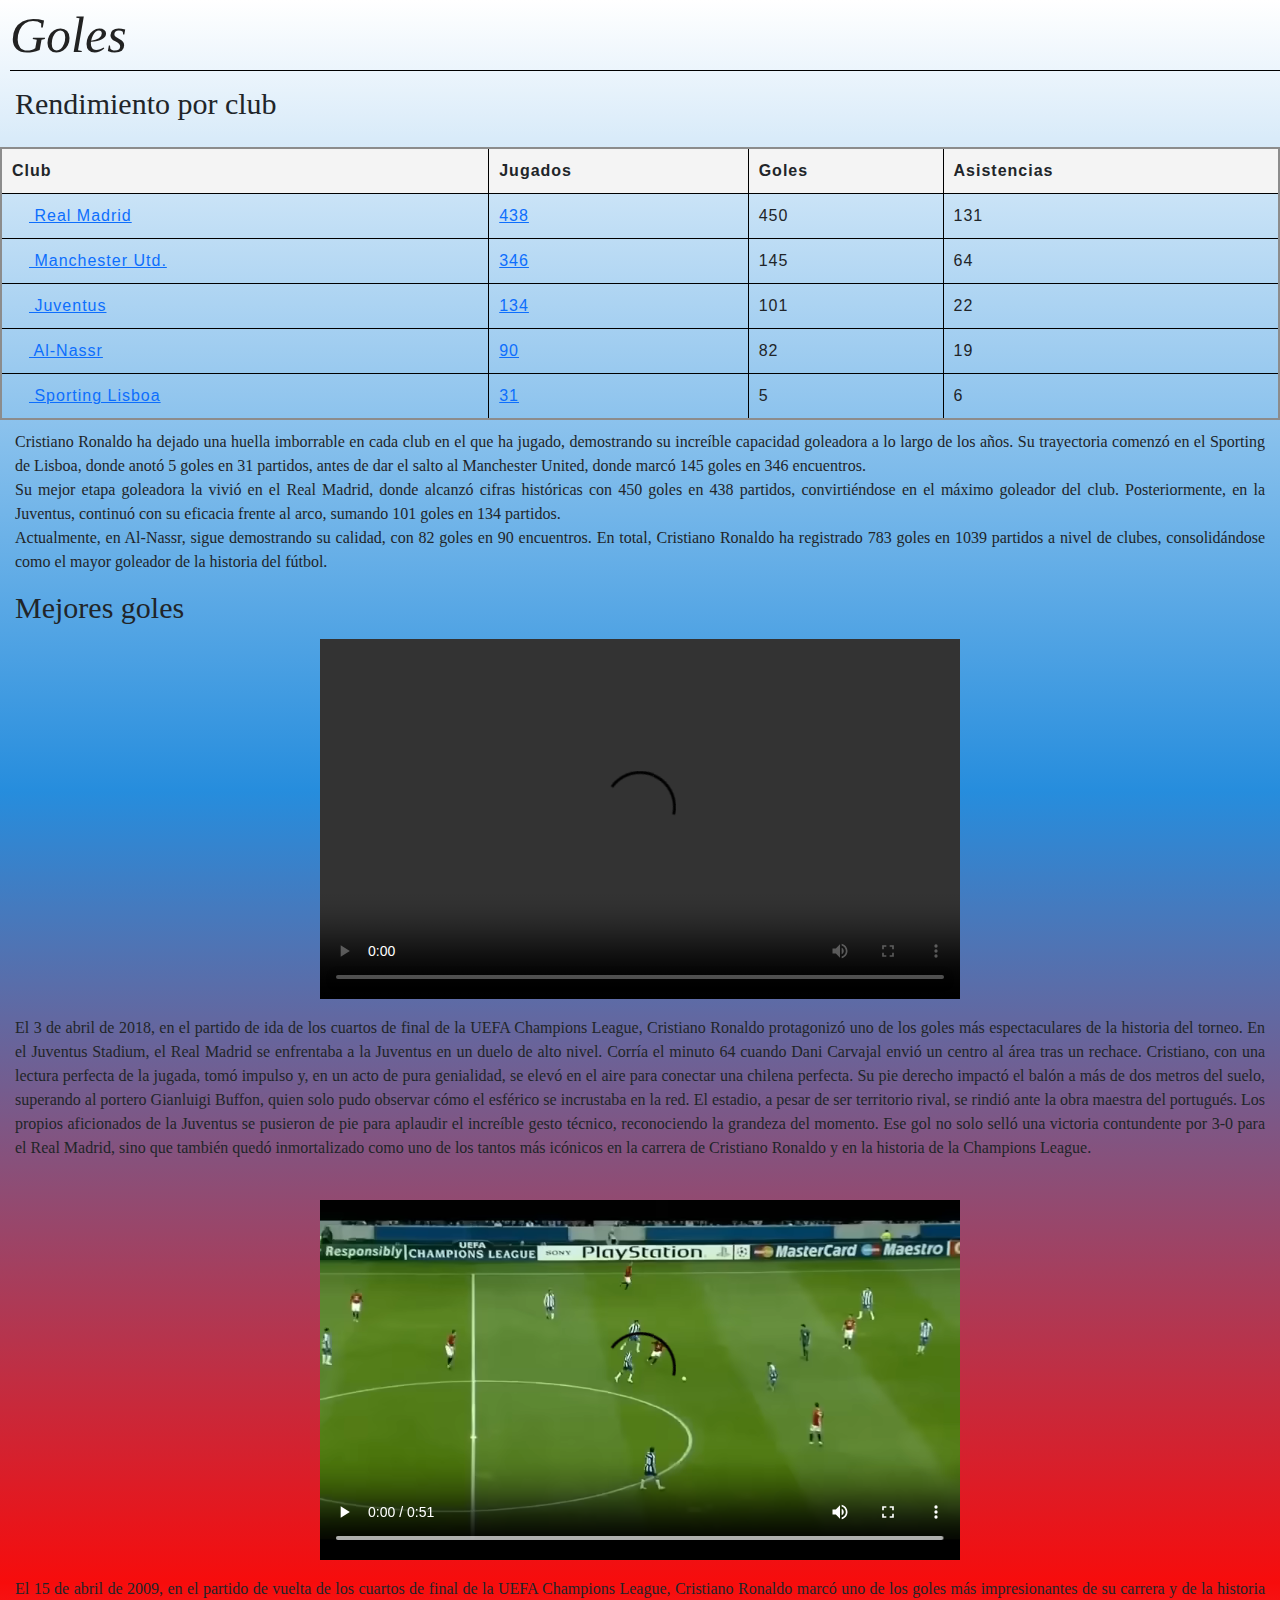
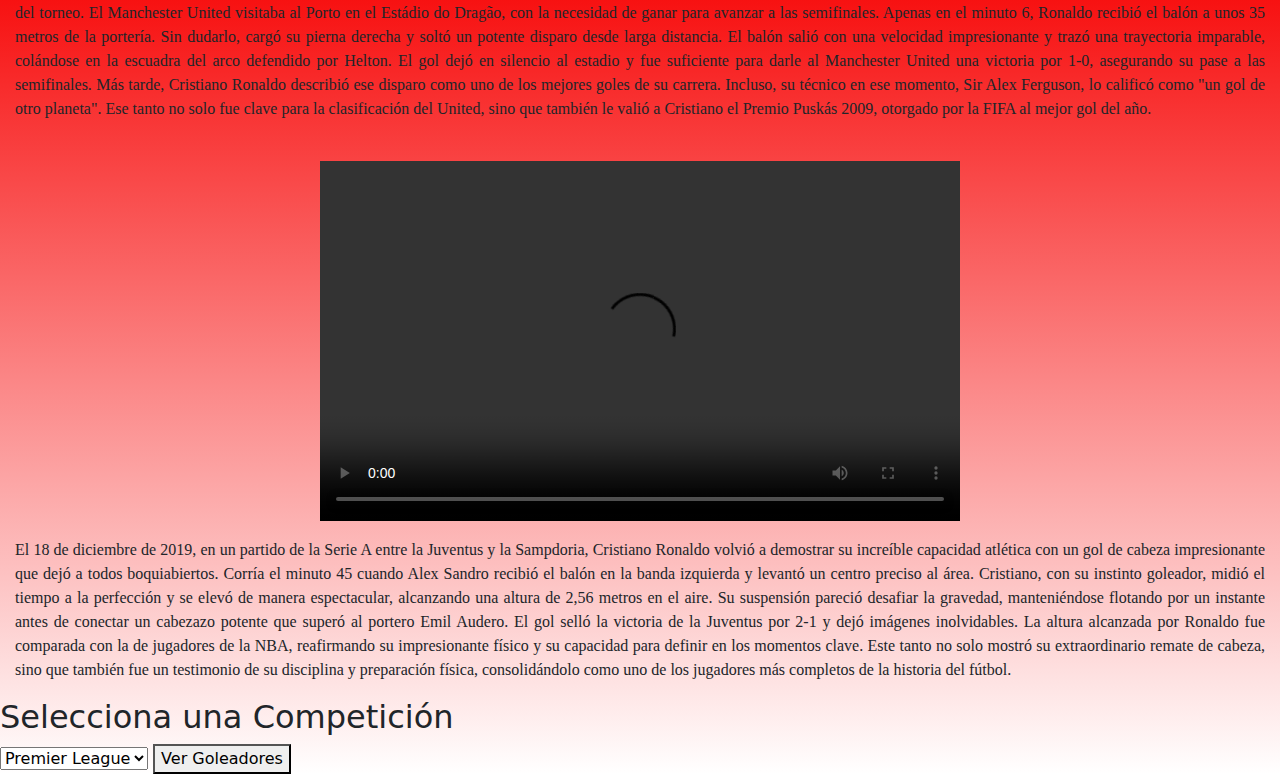
==== goles.html @ 3047078e "Add files via upload" ====
<!DOCTYPE html>
<html lang="es">
<head>
    <meta charset="UTF-8">
    <meta name="viewport" content="width=device-width, initial-scale=1.0">
    <title>Goles</title>
    <link href="https://cdn.jsdelivr.net/npm/bootstrap@5.3.0-alpha1/dist/css/bootstrap.min.css" rel="stylesheet">
    <link href="https://cdn.jsdelivr.net/npm/bootstrap-icons@1.10.3/font/bootstrap-icons.css" rel="stylesheet">
    <link rel="stylesheet" href="CSS2.css">
</head>

<body>
    <header>
        <h1 id="Goles">Goles</h1>
        
    </header>

    <h2 id = "tittabla">Rendimiento por club</h2>
    <center>
    <table>
        <thead>
            <tr>
              <th scope="col">Club</th>
              <th scope="col">Jugados</th>
              <th scope="col">Goles</th>
              <th scope="col">Asistencias</th>
            </tr>
          </thead>
          <tbody>
            <tr>
                <td><a href="/418/startseite/verein/418"><img src="https://tmssl.akamaized.net//images/wappen/profil/418.png" width="17" height="17"> Real Madrid</a></td>
                <td><a href="/cristiano-ronaldo/leistungsdatendetails/spieler/8198/verein/418">438</a></td> 
                <td>450</td> 
                <td>131</td>
            </tr>
            <tr>
                <td><a href="/985/startseite/verein/985"><img src="https://tmssl.akamaized.net//images/wappen/profil/985.png"  width="17" height="17"> Manchester Utd.</a></td>
                <td><a href="/cristiano-ronaldo/leistungsdatendetails/spieler/8198/verein/985">346</a></td>
                <td>145</td>
                <td>64</td>
        
            </tr>
            <tr>
                <td><a href="/506/startseite/verein/506"><img src="https://tmssl.akamaized.net//images/wappen/profil/506.png" width="17" height="17"> Juventus</a></td>
                <td><a href="/cristiano-ronaldo/leistungsdatendetails/spieler/8198/verein/506">134</a></td>
                <td>101</td>
                <td>22</td>
            </tr>
            <tr>
                <td><a href="/18544/startseite/verein/18544"><img src="https://tmssl.akamaized.net//images/wappen/profil/18544.png" width="17" height="17"> Al-Nassr</a></td>
                <td><a href="/cristiano-ronaldo/leistungsdatendetails/spieler/8198/verein/18544">90</a></td> 
                <td>82</td> 
                <td>19</td>
            </tr>
            <tr>
                <td><a href="/336/startseite/verein/336"><img src="https://tmssl.akamaized.net//images/wappen/profil/336.png" width="17" height="17"> Sporting Lisboa</a></td> 
                <td><a href="/cristiano-ronaldo/leistungsdatendetails/spieler/8198/verein/336">31</a></td> 
                <td>5</td> 
                <td>6</td>
            </tr>
              
    </table>
    <p id = "texto">
        Cristiano Ronaldo ha dejado una huella imborrable en cada club en el que ha jugado, demostrando su increíble capacidad goleadora a lo largo de los años. Su trayectoria comenzó en el Sporting de Lisboa, donde anotó 5 goles en 31 partidos, antes de dar el salto al Manchester United, donde marcó 145 goles en 346 encuentros.

        <br>Su mejor etapa goleadora la vivió en el Real Madrid, donde alcanzó cifras históricas con 450 goles en 438 partidos, convirtiéndose en el máximo goleador del club. Posteriormente, en la Juventus, continuó con su eficacia frente al arco, sumando 101 goles en 134 partidos.

        <br>Actualmente, en Al-Nassr, sigue demostrando su calidad, con 82 goles en 90 encuentros. En total, Cristiano Ronaldo ha registrado 783 goles en 1039 partidos a nivel de clubes, consolidándose como el mayor goleador de la historia del fútbol.
    </p>
    </center>
    <h2 id = "tittabla">Mejores goles</h2>
    <center>
    <video width="640" height="360" controls>
        <source src="chilena.mp4" type="video/mp4">
    </video>
    <p id="texto">
        El 3 de abril de 2018, en el partido de ida de los cuartos de final de la UEFA Champions League, Cristiano Ronaldo protagonizó uno de los goles más espectaculares de la historia del torneo. En el Juventus Stadium, el Real Madrid se enfrentaba a la Juventus en un duelo de alto nivel.

    Corría el minuto 64 cuando Dani Carvajal envió un centro al área tras un rechace. Cristiano, con una lectura perfecta de la jugada, tomó impulso y, en un acto de pura genialidad, se elevó en el aire para conectar una chilena perfecta. Su pie derecho impactó el balón a más de dos metros del suelo, superando al portero Gianluigi Buffon, quien solo pudo observar cómo el esférico se incrustaba en la red.

    El estadio, a pesar de ser territorio rival, se rindió ante la obra maestra del portugués. Los propios aficionados de la Juventus se pusieron de pie para aplaudir el increíble gesto técnico, reconociendo la grandeza del momento.

    Ese gol no solo selló una victoria contundente por 3-0 para el Real Madrid, sino que también quedó inmortalizado como uno de los tantos más icónicos en la carrera de Cristiano Ronaldo y en la historia de la Champions League.
    </p>
    <br>
    <video width="640" height="360" controls>
        <source src="porto.mp4" type="video/mp4">
    </video>
    <p id="texto">
        El 15 de abril de 2009, en el partido de vuelta de los cuartos de final de la UEFA Champions League, Cristiano Ronaldo marcó uno de los goles más impresionantes de su carrera y de la historia del torneo. El Manchester United visitaba al Porto en el Estádio do Dragão, con la necesidad de ganar para avanzar a las semifinales.

        Apenas en el minuto 6, Ronaldo recibió el balón a unos 35 metros de la portería. Sin dudarlo, cargó su pierna derecha y soltó un potente disparo desde larga distancia. El balón salió con una velocidad impresionante y trazó una trayectoria imparable, colándose en la escuadra del arco defendido por Helton.
        
        El gol dejó en silencio al estadio y fue suficiente para darle al Manchester United una victoria por 1-0, asegurando su pase a las semifinales. Más tarde, Cristiano Ronaldo describió ese disparo como uno de los mejores goles de su carrera. Incluso, su técnico en ese momento, Sir Alex Ferguson, lo calificó como "un gol de otro planeta".
        
        Ese tanto no solo fue clave para la clasificación del United, sino que también le valió a Cristiano el Premio Puskás 2009, otorgado por la FIFA al mejor gol del año.
    </p>
    <br>
    <video width="640" height="360" controls>
        <source src="cabeza.mp4" type="video/mp4">
    </video>
    <p id="texto">
        El 18 de diciembre de 2019, en un partido de la Serie A entre la Juventus y la Sampdoria, Cristiano Ronaldo volvió a demostrar su increíble capacidad atlética con un gol de cabeza impresionante que dejó a todos boquiabiertos.

        Corría el minuto 45 cuando Alex Sandro recibió el balón en la banda izquierda y levantó un centro preciso al área. Cristiano, con su instinto goleador, midió el tiempo a la perfección y se elevó de manera espectacular, alcanzando una altura de 2,56 metros en el aire. Su suspensión pareció desafiar la gravedad, manteniéndose flotando por un instante antes de conectar un cabezazo potente que superó al portero Emil Audero.
        
        El gol selló la victoria de la Juventus por 2-1 y dejó imágenes inolvidables. La altura alcanzada por Ronaldo fue comparada con la de jugadores de la NBA, reafirmando su impresionante físico y su capacidad para definir en los momentos clave.
        
        Este tanto no solo mostró su extraordinario remate de cabeza, sino que también fue un testimonio de su disciplina y preparación física, consolidándolo como uno de los jugadores más completos de la historia del fútbol.   
    </p>     
        
    </center>

    <head>
        <meta charset="UTF-8">
        <meta name="viewport" content="width=device-width, initial-scale=1.0">
        <title>Goles</title>
        <link href="https://cdn.jsdelivr.net/npm/bootstrap@5.3.0-alpha1/dist/css/bootstrap.min.css" rel="stylesheet">
        <link href="https://cdn.jsdelivr.net/npm/bootstrap-icons@1.10.3/font/bootstrap-icons.css" rel="stylesheet">
        <link rel="stylesheet" href="CSS2.css">
    </head>
    
    <body>
        <head>
            <meta charset="UTF-8">
            <meta name="viewport" content="width=device-width, initial-scale=1.0">
            <title>Máximos Goleadores</title>
            <style>
                table {
                    width: 100%;
                    border-collapse: collapse;
                    margin-top: 20px;
                }
                th, td {
                    border: 1px solid black;
                    padding: 10px;
                    text-align: left;
                }
                th {
                    background-color: #f4f4f4;
                }
            </style>
        </head>
        <body>
        
            <h2>Selecciona una Competición</h2>
            <select id="competitionSelect">
                <option value="PL">Premier League</option>
                <option value="SA">Serie A</option>
                <option value="PD">LaLiga</option>
                <option value="BL1">Bundesliga</option>
                <option value="FL1">Ligue 1</option>
            </select>
        
            <button onclick="loadScorers()">Ver Goleadores</button>
        
            <div id="tabla-container"></div>
        
            <script>
                async function loadScorers() {
                    const competitionCode = document.getElementById("competitionSelect").value;
                    const API_KEY = "193cc84b5f804078a4aa8f585e85261e"; // Reemplaza con tu clave
                    const url = `https://api.football-data.org/v2/competitions/${competitionCode}/scorers`;
        
                    try {
                        const response = await fetch(url, {
                            headers: { "X-Auth-Token": API_KEY }
                        });
        
                        if (!response.ok) {
                            throw new Error("Error en la solicitud a la API");
                        }
        
                        const data = await response.json();
                        renderTable(data.scorers);
                    } catch (error) {
                        console.error("Error al cargar los datos:", error);
                        document.getElementById("tabla-container").innerHTML = "<p>Error al obtener los datos</p>";
                    }
                }
        
                function renderTable(scorers) {
                    let tableHTML = `
                        <table>
                            <thead>
                                <tr>
                                    <th>Jugador</th>
                                    <th>Equipo</th>
                                    <th>Goles</th>
                                    <th>Asistencias</th>
                                    <th>Penales</th>
                                </tr>
                            </thead>
                            <tbody>
                    `;
        
                    scorers.forEach(scorer => {
                        tableHTML += `
                            <tr>
                                <td>${scorer.player.name}</td>
                                <td>${scorer.team.name}</td>
                                <td>${scorer.goals}</td>
                                <td>${scorer.assists ?? 0}</td>
                                <td>${scorer.penalties ?? 0}</td>
                            </tr>
                        `;
                    });
        
                    tableHTML += `</tbody></table>`;
                    document.getElementById("tabla-container").innerHTML = tableHTML;
                }
            </script>
        
</body>
</html>
---- CSS2.css ----
#Goles {
    color: #222;
    font-family: Georgia, Times, serif;
    font-size: 50px;
    font-style: italic;
    padding-bottom: 5px;
    border-bottom: 1px solid #000000;
    margin-bottom: 15px;
    margin-left: 10px;
    margin-top: 5px;
  }
  table {
    border-collapse: collapse;
    border: 2px solid rgb(140 140 140);
    font-family: sans-serif;
    font-size: 1rem;
    letter-spacing: 1px;
  }
  th,
td {
  border: 1px solid rgb(160 160 160);
  padding: 8px 10px;
}
#tittabla{
    margin-left: 15px;
    padding-bottom: 5px;
    font-size: 30px;
    font-family: Georgia, Times, serif;
  }
  #texto{
    padding-top: 10px;
    font-family: Georgia, Times, serif;
    text-align: justify;
    margin-left: 15px;
    margin-right: 15px;
  }
  video {
    object-fit: contain;
    overflow-clip-margin: content-box;
    overflow: clip;
}
body{
    background-image: linear-gradient(1800deg,
        #ffffff,#f70c0c,#268ddd,hsl(0, 0%, 100%));
  }
tfoot {
  background-color: rgb(228 240 245);
}
---- CSS2.css ----
#Goles {
    color: #222;
    font-family: Georgia, Times, serif;
    font-size: 50px;
    font-style: italic;
    padding-bottom: 5px;
    border-bottom: 1px solid #000000;
    margin-bottom: 15px;
    margin-left: 10px;
    margin-top: 5px;
  }
  table {
    border-collapse: collapse;
    border: 2px solid rgb(140 140 140);
    font-family: sans-serif;
    font-size: 1rem;
    letter-spacing: 1px;
  }
  th,
td {
  border: 1px solid rgb(160 160 160);
  padding: 8px 10px;
}
#tittabla{
    margin-left: 15px;
    padding-bottom: 5px;
    font-size: 30px;
    font-family: Georgia, Times, serif;
  }
  #texto{
    padding-top: 10px;
    font-family: Georgia, Times, serif;
    text-align: justify;
    margin-left: 15px;
    margin-right: 15px;
  }
  video {
    object-fit: contain;
    overflow-clip-margin: content-box;
    overflow: clip;
}
body{
    background-image: linear-gradient(1800deg,
        #ffffff,#f70c0c,#268ddd,hsl(0, 0%, 100%));
  }
tfoot {
  background-color: rgb(228 240 245);
}
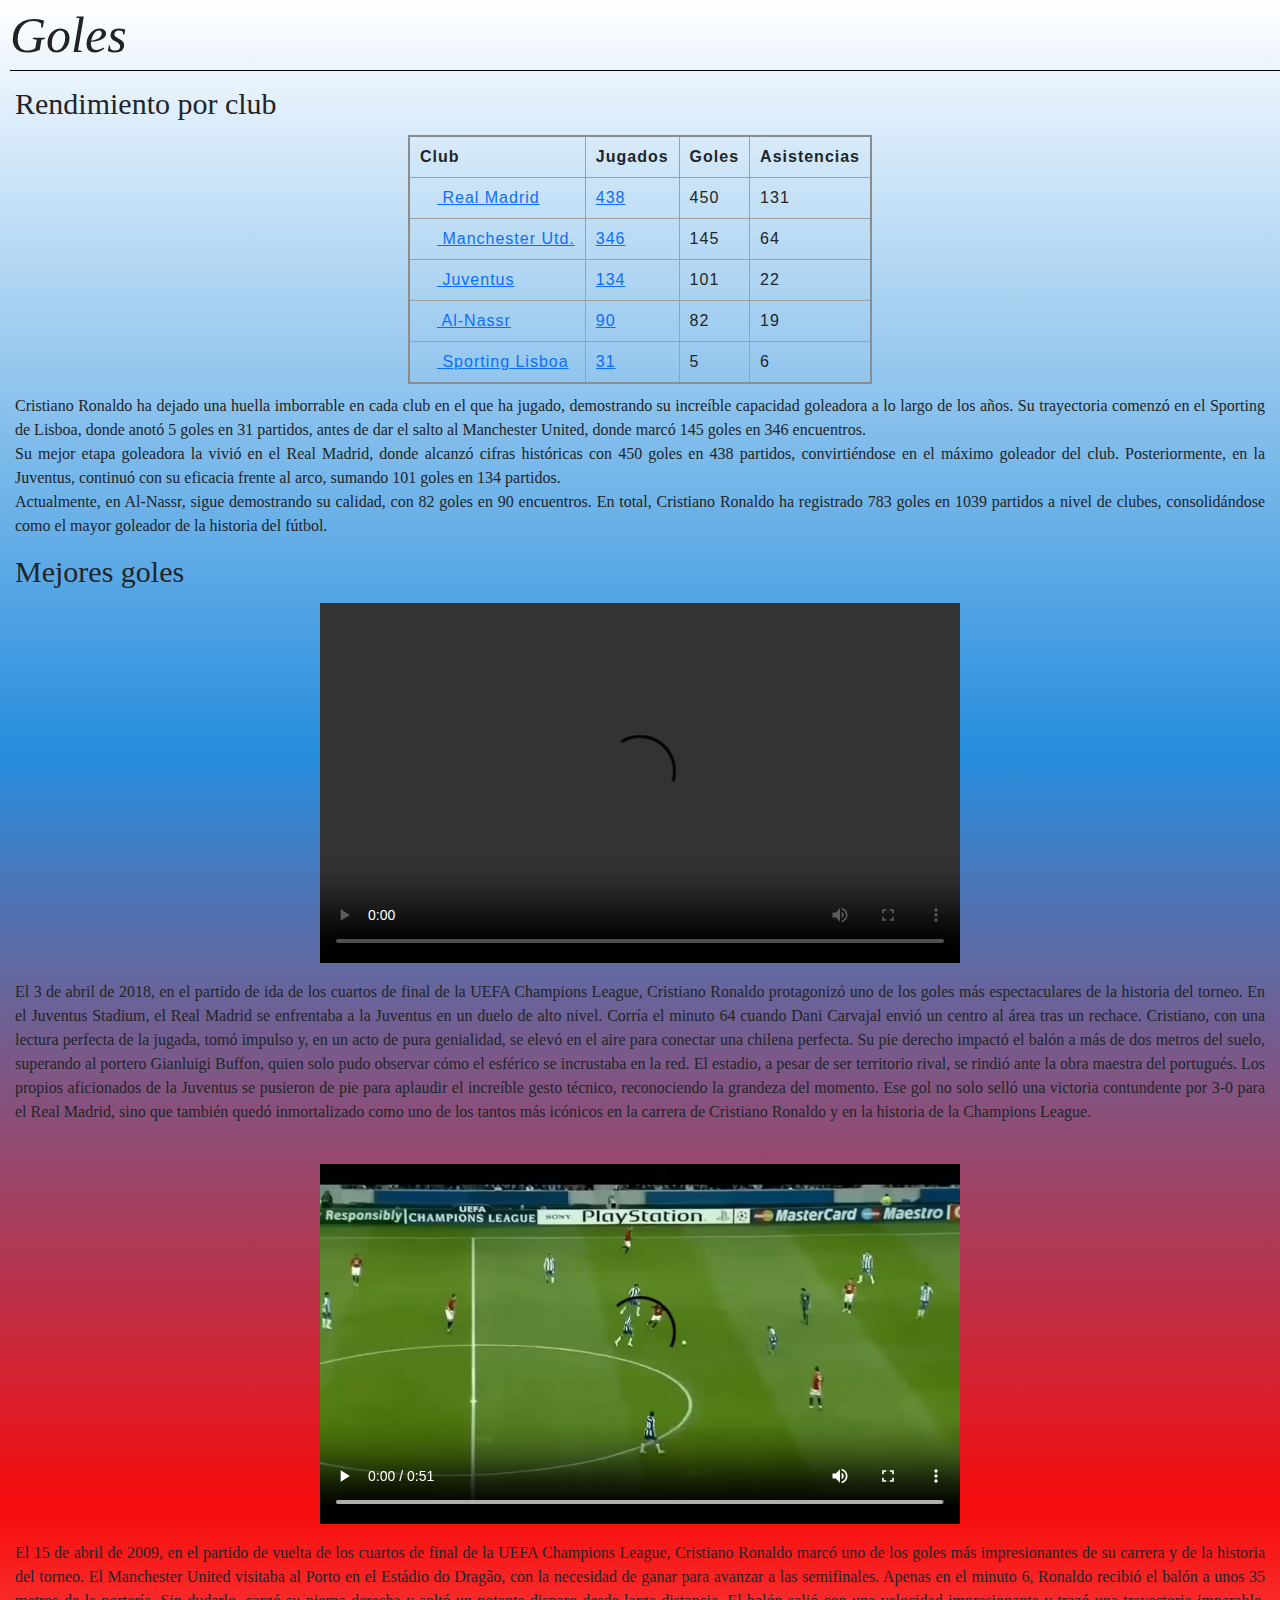
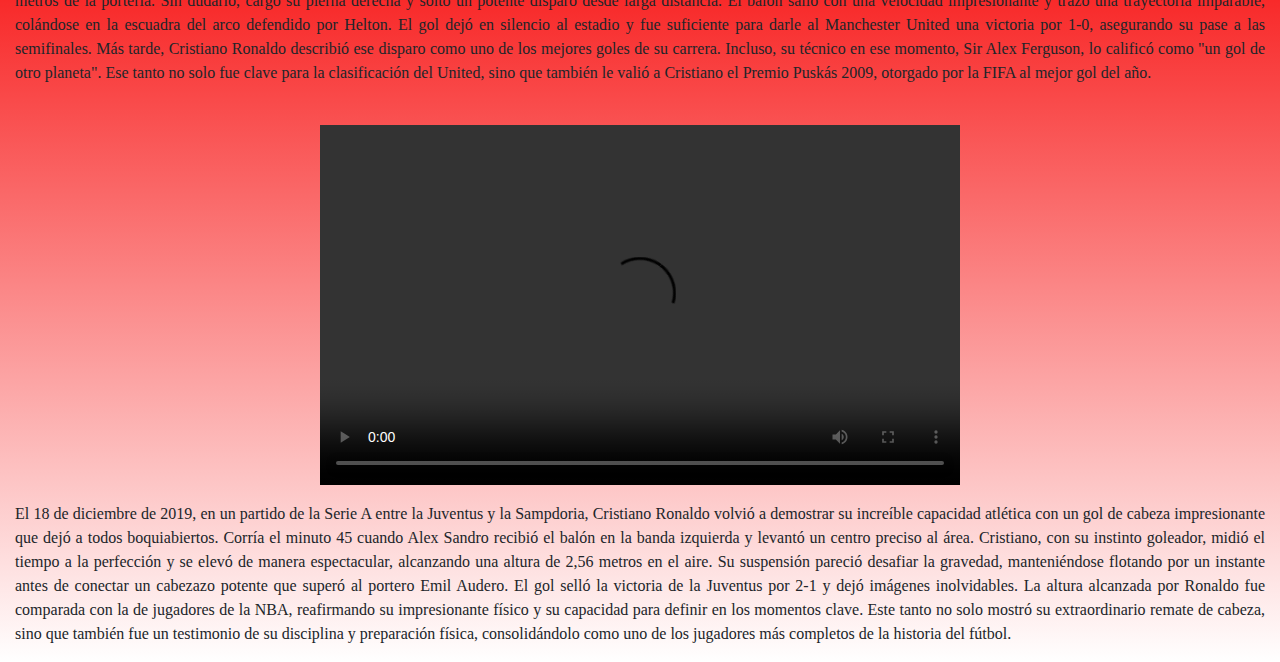
==== commit 3b36d946: "Update goles.html" ====
--- a/goles.html
+++ b/goles.html
@@ -111,105 +111,6 @@
         
     </center>
 
-    <head>
-        <meta charset="UTF-8">
-        <meta name="viewport" content="width=device-width, initial-scale=1.0">
-        <title>Goles</title>
-        <link href="https://cdn.jsdelivr.net/npm/bootstrap@5.3.0-alpha1/dist/css/bootstrap.min.css" rel="stylesheet">
-        <link href="https://cdn.jsdelivr.net/npm/bootstrap-icons@1.10.3/font/bootstrap-icons.css" rel="stylesheet">
-        <link rel="stylesheet" href="CSS2.css">
-    </head>
-    
-    <body>
-        <head>
-            <meta charset="UTF-8">
-            <meta name="viewport" content="width=device-width, initial-scale=1.0">
-            <title>Máximos Goleadores</title>
-            <style>
-                table {
-                    width: 100%;
-                    border-collapse: collapse;
-                    margin-top: 20px;
-                }
-                th, td {
-                    border: 1px solid black;
-                    padding: 10px;
-                    text-align: left;
-                }
-                th {
-                    background-color: #f4f4f4;
-                }
-            </style>
-        </head>
-        <body>
-        
-            <h2>Selecciona una Competición</h2>
-            <select id="competitionSelect">
-                <option value="PL">Premier League</option>
-                <option value="SA">Serie A</option>
-                <option value="PD">LaLiga</option>
-                <option value="BL1">Bundesliga</option>
-                <option value="FL1">Ligue 1</option>
-            </select>
-        
-            <button onclick="loadScorers()">Ver Goleadores</button>
-        
-            <div id="tabla-container"></div>
-        
-            <script>
-                async function loadScorers() {
-                    const competitionCode = document.getElementById("competitionSelect").value;
-                    const API_KEY = "193cc84b5f804078a4aa8f585e85261e"; // Reemplaza con tu clave
-                    const url = `https://api.football-data.org/v2/competitions/${competitionCode}/scorers`;
-        
-                    try {
-                        const response = await fetch(url, {
-                            headers: { "X-Auth-Token": API_KEY }
-                        });
-        
-                        if (!response.ok) {
-                            throw new Error("Error en la solicitud a la API");
-                        }
-        
-                        const data = await response.json();
-                        renderTable(data.scorers);
-                    } catch (error) {
-                        console.error("Error al cargar los datos:", error);
-                        document.getElementById("tabla-container").innerHTML = "<p>Error al obtener los datos</p>";
-                    }
-                }
-        
-                function renderTable(scorers) {
-                    let tableHTML = `
-                        <table>
-                            <thead>
-                                <tr>
-                                    <th>Jugador</th>
-                                    <th>Equipo</th>
-                                    <th>Goles</th>
-                                    <th>Asistencias</th>
-                                    <th>Penales</th>
-                                </tr>
-                            </thead>
-                            <tbody>
-                    `;
-        
-                    scorers.forEach(scorer => {
-                        tableHTML += `
-                            <tr>
-                                <td>${scorer.player.name}</td>
-                                <td>${scorer.team.name}</td>
-                                <td>${scorer.goals}</td>
-                                <td>${scorer.assists ?? 0}</td>
-                                <td>${scorer.penalties ?? 0}</td>
-                            </tr>
-                        `;
-                    });
-        
-                    tableHTML += `</tbody></table>`;
-                    document.getElementById("tabla-container").innerHTML = tableHTML;
-                }
-            </script>
         
 </body>
 </html>
